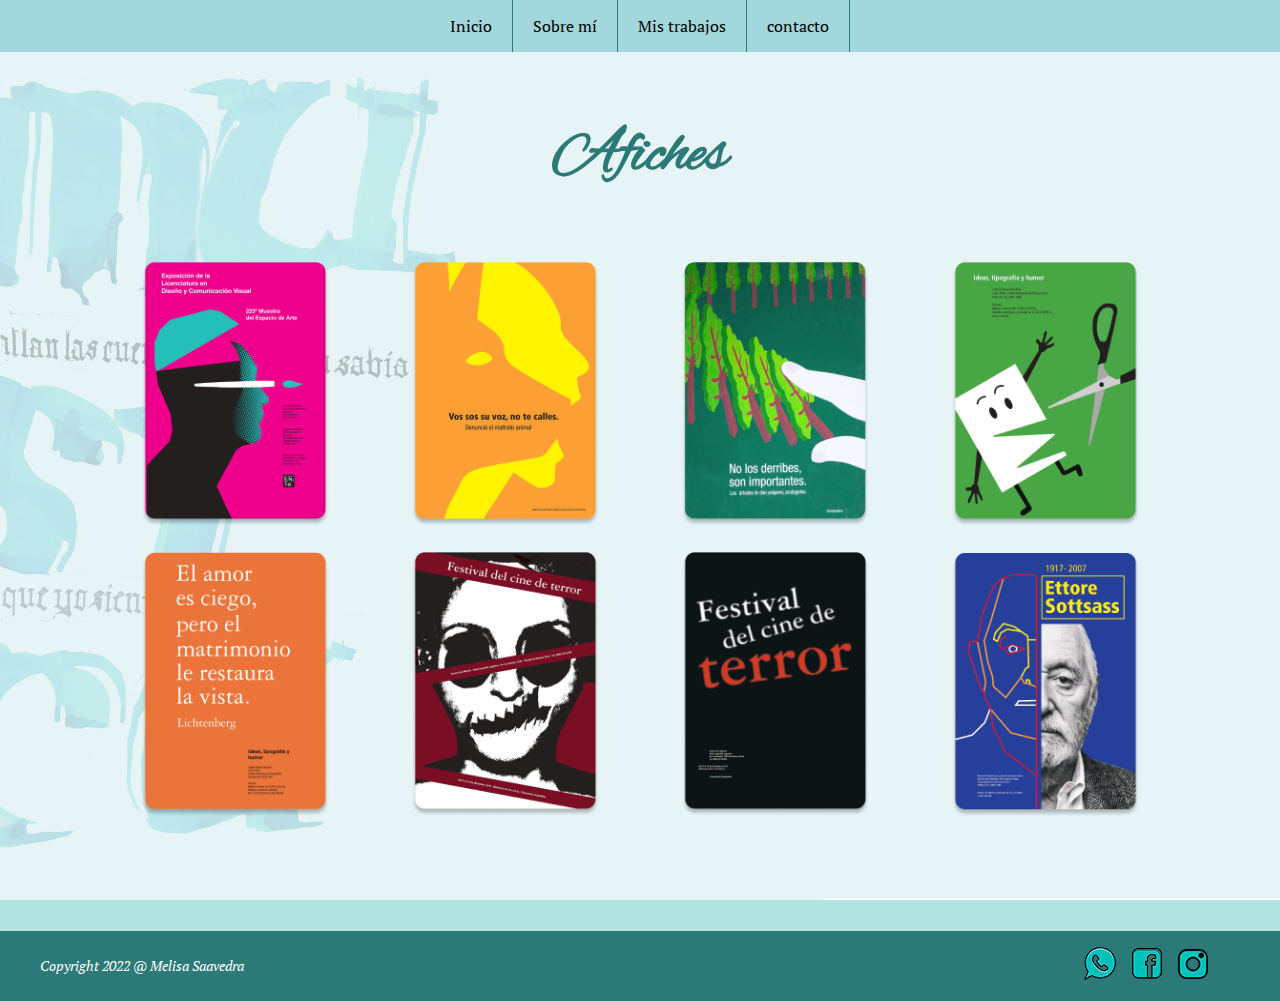
==== afiches.html @ f58b925c "se agega el proyecto" ====
<!doctype html>
<html>
<head>
<meta charset="utf-8">
<meta name="viewport" content="width=device-width, initial-scale=1.0">
<title>Afiches- Melisa Saavedra</title>
<link href="estilos.css" rel="stylesheet" type="text/css">
	<!--css js galeria-->
<link tyle="text/css" rel="stylesheet" href="css/jquery.fancybox.css">
</head>
<body class="fondo-galerias">
	<!---------------HEADER-------------------------->
	<header class="flex-container-header">
		<input type="checkbox" id="btn-menu">
		<label for="btn-menu"><img src= "img/menu.png" alt="menu"></label>
		<nav class="menu">
			<ul>
				<li>
					<a class="texto-nav" href="inicio.html" target="_self">Inicio</a>
				</li>
				<li>
					<a class="texto-nav" href="index.html" target="_self" >Sobre mí</a>
				</li>
				<li>
					<a class="texto-nav" href="trabajos.html" target="_self">Mis trabajos</a>
				</li>
				<li>
					<a class="texto-nav" href="contacto.html" target="_self">contacto</a>
				</li>
			</ul>
		</nav>
	</header>
	<!---------------GALERIA------------------------>
	<main class="main-galerias">
		<section>
			<article>
				<h1 class= "titulo-galerias">
					Afiches
				</h1>
			</article>
		</section>
		<section class="galeria">
			<article>
				<a href="img/afiches/afiche1.png" data-fancybox="gallery" data-caption="Afiche para Exposición">
					<img src="img/afiches/afiche1-miniatura.png" alt="afiche" width="189px" height="265px"> 
				</a>
			</article>
			<article>
				<a href="img/afiches/afiche2.png" data-fancybox="gallery" data-caption="Afiche de concientización">
					<img src="img/afiches/afiche2-miniatura.png" alt="afiche" width="189px" height="265px">
				</a>
			</article>
			<article>
				<a href="img/afiches/afiche3.png" data-fancybox="gallery" data-caption="Afiche de concientización">
					<img src="img/afiches/afiche3-miniatura.png" alt="afiche" width="189px" height="265px">
				</a>
			</article>
			<article>
				<a href="img/afiches/afiche4.png" data-fancybox="gallery" data-caption="Afiche publicitario humorístico">
					<img src="img/afiches/afiche4-miniatura.png" alt="afiche" width="189px" height="265px">
				</a>
			</article>
			<article>
				<a href="img/afiches/afiche5.png" data-fancybox="gallery" data-caption="Afiche publicitario tipográfico y humorístico">
					<img src="img/afiches/afiche5-miniatura.png" alt="afiche" width="189px" height="265px"> 
				</a>
			</article>
			<article>
				<a href="img/afiches/afiche6.png" data-fancybox="gallery" data-caption="Afiche publicitario para cine de terror">
					<img src="img/afiches/afiche6-miniatura.png" alt="afiche" width="189px" height="265px">
				</a>
			</article>
			<article>
				<a href="img/afiches/afiche7.png" data-fancybox="gallery" data-caption="Afiche tipográfico pblicitario">
					<img src="img/afiches/afiche7-miniatura.png" alt="afiche" width="189px" height="265px">
				</a>
			</article>
			<article>
				<a href="img/afiches/afiche8.png" data-fancybox="gallery" data-caption="Afiche y postal sobre el arquitecto Sottsass">
					<img src="img/afiches/afiche8-miniatura.png" alt="afiche" width="189px" height="265px">
				</a>
			</article>
		</section>
	</main>
	<!---------------FOOTER----------------------------->
	<footer>
		<section id="copy">
			<div>Copyright 2022 @ Melisa Saavedra</div>
		</section>
		<section class="redes">
			<a class="icono" href="https://api.whatsapp.com/send?phone=541125452559" target="_blank">
				<img src="img/whatsapp.png" width="32" height="33" alt="icono whatsapp"/>
			</a>
			<a class="icono" href="https://www.facebook.com/melisa.saavedra.33/" target="_blank">
				<img src="img/facebook.png" width="30" height="31" alt="icono facebook"/>
			</a>
			<a class="icono" href="https://www.instagram.com/melisasaav.28/" target="_blank" >
				<img src="img/instagram.png" width="30" height="30" alt="icono instagram"/>
			</a>
		</section>
	</footer>
	<!---------------GALERIA JS--------------------->
	<script src="js/jquery.fancybox.min.js"></script>
	<script src="js/jquery.min.js"></script>
	<script src="js/jquery.fancybox.js"></script>
</body>
</html>
---- estilos.css ----
@charset "utf-8";
/* CSS Document */
@import url('https://fonts.googleapis.com/css2?family=PT+Serif&display=swap');
@font-face {
	font-family: "AlexBrush-Regular";
	src: url("fonts/AlexBrush-Regular.ttf") format('truetype');
	font-weight: normal;
	font-style: normal;
}
* {
	margin: 0px;
	padding: 0px;
	list-style: none;
	text-decoration: none;
	font-family: 'PT Serif', serif;
}
::selection {
	color: #419B9B;
	background: #79C8CD;
}
body {
	background-color: #B1E3E3;
}
body h1, h2 {
	font-family: "AlexBrush-Regular";
}
/*-------MENU---------*/
*.flex-container-header {
	display: flex;
	flex-direction: column;
	align-items: center;
}
header {
	width: 100%;
	background-color: #A2D7DC;
	position: fixed;
	top: 0px;
	z-index: 1000;
}
#btn-menu {
	display: none;
}
header label {
	width: 45px;
	height: 30px;
	padding: 10px;
	display: none;
	border-right: 1px solid #2B7A78;
}
header label:hover {
	cursor: pointer;
}
.menu ul {
	list-style: none;
	display: flex;
	justify-content: center;
}
.menu li {
	border-right: 1px solid #2B7A78;
}
.menu li a {
	padding: 15px 20px;
	display: block;
	color: #000000;
}
.menu a:hover {
	font-size: 1.2em;
	background-color: #FFFFFF;
	color: #419B9B;
}
nav {
	width: 100%;
	max-width: 700px;
}

nav ul li {
	display: inline;
	list-style: none;
}
/*------HTML INICIO------*/
/*-----animacion del nav se mueve hacia abajo-------*/
.header-inicio-animacion {
	animation: menu-movimiento  normal 5s 1s ease-out both;
}
@-webkit-keyframes menu-movimiento {
	0% {
		top: -100%;
	}
	100% {
		top: 0%;
	}
	
	}
.header-inicio-animacion {
	background-color: transparent;
	font-weight: 700;
	
}
/*-----video-------*/
#video {
	position: fixed;
	min-width: 100%;
	min-height: 100%;
	top: 50%;
	left: 50%;
	transform: translateX(-50%) translateY(-50%);
	z-index: -1;
}
.footer-inicio {
	display: none;
}
.inicio-mobile{
	display: none;
}

/*---H1 MI NOMBRE html index--------*/
.mi-nombre {
	width: 100%;
	max-width: 650px;
	padding-bottom: 20px;
	font-size: 4.375em;
	word-spacing: 10px;
	color: #2B7A78;
	display: flex;
	justify-content: center;
	text-align: center;
}

/*----------H1 ANIMACIÓN hmtl index, afiches, trabajos, contacto------*/
.mi-nombre, .titulo-trabajos-u, .titulo-galerias, .h1-formulario {
	animation: animacion-h1 normal 0.9s 1 ease-out both;
}
@-webkit-keyframes animacion-h1 {
	0% {
		letter-spacing: -0.5em;
		opacity: 0;
	}
	40% {
		opacity: 0.6;
	}
	100% {
		opacity: 1;
	}
}
/*-------MAIN INDEX------*/
.flex-container-main {
	padding-top: 7%;
	display: flex;
	flex-direction: column;
	justify-content: center;
	align-items: center;
}
#main-container {
	width: 100%;
	max-width: 1300px;
	display: flex;
	flex-direction: row-reverse;
}
.datospersonales img {
	margin: 40px 90px 5px 40px;
	border-radius: 20px;
}
.datospersonales h2 {
	width: 50%;
	height: 40px;
	margin: 5px 90px 5px 40px;
	font-size: 1.875em;
	font-family: 'PT Serif', serif;
	font-style: normal;
	color: #2B7A78;
	background-color: #A2D7DC;
	border-radius: 10px;
	display: flex;
	justify-content: center;
	align-items: center;
}
.datospersonales li {
	width: 50%;
	height: 25px;
	font-size: 1.125em;
	font-style: normal;
	color: #2B7A78;
	margin: 5px 90px 5px 40px;
	background-color: #A2D7DC;
	border-radius: 10px;
	display: flex;
	justify-content: center;
	align-items: center;
}
.mi-historia h2, h3 {
	color: #000;
}
main h2 {
	width: 50%;
	margin: 25px 30px 10px 90px;
	font-size: 2.5em;
}
.mi-historia h3 {
	width: 40%;
	margin: 5px 30px 5px 90px;
	font-weight: 700;
	font-style: italic;
	font-size: 1.25em;
}
.mi-historia p {
	margin: 5px 30px 5px 90px;
	font-weight: 400;
	font-style: normal;
	text-align: justify;
	line-height: 130%;
	font-size: 1em;
	color: #000;
}
.habilidades ul {
	width: 70%;
	margin: 10px 30px 10px 90px;
	list-style: none;
	color: #000;
	font-weight: 400;
	font-style: normal;
	font-size: 1em;
}
.educacion {
	width: 55%;
	margin: 10px 30px 40px 90px;
	padding: 20px 40px;
	text-align: left;
	background-color: #A2D7DC;
	border-radius: 20px;
}
.educacion h2, h3, h4, p {
	margin: 10px;
}
.educacion h2 {
	width: 40%;
	color: #2B7A78;
}
.educacion h3, h4, p, li {
	text-align: left;
	list-style: none;
}
.educacion h3 {
	color: #2B7A78;
	font-weight: 700;
	font-style: italic;
	font-size: 1.25em;
}
.educacion h4 {
	font-weight: 700;
	font-style: normal;
	font-size: 0.9375em;
}
.educacion p {
	padding: 0px;
	font-weight: 400;
	font-style: normal;
	font-size: 0.9375em;
}
/*--------fondo html trabajos, galeria, contacto------------*/
.fondo-trabajos, .fondo-galerias, .fondo-contacto {
	width: 100%;
	background-image: url(img/fondo-cv.jpg);
	background-size: 100vw 100vh;
	background-attachment: fixed;
}
/*--------main de html trabajos, las galerias, contacto ------------*/
.main-trabajos-unla, .main-galerias, .main-contacto {
	padding-top: 7%;

}
/*----------H1 de html trabajos y las galerias------*/
.titulo-trabajos-u, .titulo-galerias {
	padding: 2% 20% 2%;
	font-size: 4em;
	text-align: center;
	color: #2B7A78;
}
/*--------------HTML TRABAJOS--------------------*/
.secciones-trabajos {
	margin: 0px auto;
	padding: 3% 3% 7%;
	display: grid;
	/*NOTA: el css original era: grid-template-columns: repeat(auto-fit, minmax(250px, 1fr)); pero al hacerlo asi sale un error en dw, solo deja con px*/
	grid-template-columns: repeat(auto-fit, minmax(250px, 1px));
	grid-gap: 20px;
	grid-auto-flow: dense;
	justify-content: center;
	box-sizing: border-box;
	-webkit-text-size-adjust: 100%;
	margin-block-start: 0px;
	margin-inline-end: 0px;
	padding-inline-start: 20px;
	padding-inline-end: 20px;
}
.seccion-trabajo {
	height: 20em;
	padding: 6%;
	position: relative;
	box-sizing: border-box;
	-webkit-text-size-adjust: 100%;
	background-color: #A2D7DC;
	border-radius: 10px;
	display: flex;
	flex-direction: column;
	justify-content: center;
	align-items: center;
}
.seccion-trabajo a {
	color: black;
}
.seccion-trabajo a:hover {
	padding: 2% 4%;
	font-size: 1.2em;
	font-weight: 700;
	color: #2B7A78;
	background-color: white;
	border-radius: 20px;
	align-items: center;
	cursor: pointer;
}
.titulo-secciones {
	width: 60%;
	margin: 5px;
	font-size: 1.1em;
	color: #2B7A78;
	font-family: 'PT Serif', serif;
	font-style: normal;
	display: flex;
	text-align: center;
	justify-content: center;
}

/*--------HTML de las galerias-------------*/
/*--------main grid-------------*/
.galeria {
	margin: 0px auto;
	padding: 2% 4% 6%;
	display: grid;
	/*NOTA: el css original era: grid-template-columns: repeat(auto-fit, minmax(250px, 1fr)); pero al hacerlo asi sale un error en dw, solo deja con px*/
	grid-template-columns: repeat(auto-fit, minmax(250px, 1px));
	grid-gap: 20px;
	grid-auto-flow: dense;
	justify-content: center;
	justify-items: center;
	box-sizing: border-box;
	-webkit-text-size-adjust: 100%;
	margin-block-end: 2em;
	margin-block-start: 1em;
	margin-inline-start: 0px;
	margin-inline-end: 0px;
	padding-inline-start: 40px;
	padding-inline-end: 40px;
}

/*--------HTML CONTACTO-------------*/
.main-contacto {
	display: flex;
	justify-content: center;
	justify-content: space-evenly;
}
.texto-formulario{
	width: 32%;
	display: flex;
}
.art-texto-formulario{
	display: flex;
	flex-direction: column;
	justify-content: center;
	align-items: center;
	text-align: center;
}
.h1-formulario {
	font-size: 3em;
	text-align: center;
	color: #2B7A78;
}
.texto-formulario p {
	padding: 2% 4%;
	font-weight: 700;
}
/*--------formulario--------*/
.formulario-div{
	margin-bottom: 60px;
}
#formulario-contacto {
	width: 100%;
	max-width: 450px;
	margin: auto;
	padding: 10px 20px;
	background: #A2D7DC;
	box-sizing: border-box;
	margin-top: 20px;
	border-radius: 10px;
}
.caja-type, #mensaje {
	width: 100%;
	margin-bottom: 20px;
	padding: 7px;
	fon-size: 1em;
	box-sizing: border-box;
	border: 2px solid #419B9B;
	border-radius: 10px;
}
#mensaje {
	min-height: 200px;
	max-height: 300px;
	max-width: 100%;
}
/*------botones del formulario--------*/
#botones {
	display: flex;
}
#boton-borrar, #boton-enviar {
	margin: 10px 17px;
	padding: 2% 8%;
	font-size: 1.1em;
	background-color: #419B9B;
	color: white;
	border-radius: 6px;
	cursor:pointer;
}
	#boton-enviar:hover{
	color: #2B7A78;
	background-color: white;
}
	#boton-borrar:hover{
	color: #2B7A78;
	background-color: white;
}
/*------------FOOTER---------*/
footer {
	width: 100%;
	height: 50px;
	line-height: 20px;
	font-weight: 400;
	font-style: normal;
	font-size: 0.875em;
}
footer {
	padding: 10px 0px;
	background-color: #2B7A78;
	display: flex;
	flex-direction: row;
	justify-content: space-between;
	align-content: center;
	align-items: center;
}
#copy {
	margin: 10px 10px 10px 40px;
	color: #FFFFFF;
	font-style: italic;
	text-align: right;
}
.redes {
	display: flex;
	flex-direction: row;
	align-items: center;
	padding: 0px 64px 0px 0px;
}
.icono {
	padding: 0px 8px;
}

@media screen and (max-width: 600px) {
	
	/*-----Menu Mobile--------*/
	.flex-container-header {
		display:block;
		align-items: normal;
	}
	header label {
		display: block;
	}
	.menu {
		width: 70%;
		margin-left: -70%;
		position: absolute;
		background: #A2D7DC;
		transition: all 0.5s;
	}
	.menu ul {
		display: flex;
		flex-direction: column;
	}
	.menu li {
		font-size: 0.9375em;
		border: 1px solid #2B7A78;
	}
	#btn-menu:checked ~ .menu {
		margin: 0;
		justify-content: flex-start;
	}
	/*----------HTML INICIO--------*/
	.header-inicio-animacion {
		background-color:  #A2D7DC;
		animation: none;
	}
	.body-inicio-mobile{
	width: 100%;
	background-image: url( "img/fondomobile.jpg");
	background-attachment: fixed;
	}
	#video {
	display: none;
	}
	.inicio-mobile {
		display: block;
	}
	.inicio-art-mobile {
		width: 81%;
		padding: 30% 10%;
		color: white;
		display: flex;
		flex-direction: column;
		justify-content: center;
		align-items: center;
		text-align: center;
	}
	.inicio-art-mobile h1 {
		font-size: 4em;
	}
	.inicio-art-mobile h2 {
		font-size: 2em;
		font-family: 'PT Serif', serif;
		font-weight: 700;
	}
	.inicio-art-mobile p {
		font-size: 1.2em;
		text-align: center;
	}
	.footer-inicio {
		display: block;
	}
	.footer-inicio {
		display: flex;
	}
	/*--------ANIMACION DE LOS H1 HTMLS-------------*/
	.mi-nombre, .titulo-trabajos-u, .titulo-galerias, .h1-formulario{
		animation: none;
	}
	/*--------HTML INDEX-------------*/
	/*--------H1 -------------*/
	.mi-nombre {
		margin: 0px;
		font-size: 2.5em;
		word-spacing: 5px;
		text-align: center;
	}
	/*--------MAIN -------------*/
	.flex-container-main {
		padding-top: 30%;
		flex-direction: column;
	}
	.datospersonales img {
		display: none;
	}
	.datospersonales h2 {
		width: auto;
		margin: 20px 30px 10px;
		font-size: 1.3125em;
		border-radius: 30px;
	}
	.datospersonales li {
		width: auto;
		margin: 5px 30px 10px;
		border-radius: 30px;
		font-size: 1em;
	}
	main h2 {
		width: auto;
		margin: 20px 30px 10px;
		font-size: 2.1875em;
	}
	#main-container {
		display: flex;
		flex-direction: column;
	}
	.mi-historia h3 {
		width: auto;
		margin: 5px 30px;
		font-size: 1.125em;
	}
	.mi-historia  p {
		width: auto;
		margin: 5px 30px;
		font-size: 1.125em;
	}
	.habilidades ul {
		margin: 10px 30px;
		font-size: 0.9375em;
	}
	.educacion {
		width: auto;
		margin: 20px 30px 30px;
	}
	.educacion h3 {
		font-size: 1.125em;
	}
	.educacion h4 {
		font-size: 0.9375em;
	}
	.educacion p {
		font-size: 0.9375em;
	}
	
	/*--------body html trabajos, afiches, contacto------------*/
	.fondo-trabajos, .fondo-galerias, .fondo-contacto {
		background-color: #DEF2F1;
		background-image: none;
}
	/*--------GRID html trabajos------------*/
	.seccion-trabajo {
		grid-template-columns: repeat(auto-fit, minmax(170px, 1px));
		grid-gap: 23px;
		padding: 1% 3% 1%;
		height: 24em;
	}
	.seccion-trabajo a {
		padding: 6% 30%;
		color: white;
		font-size: 1.2em;
		font-weight: 700;
		background-color: #2B7A78;
		border-radius: 20px;
		align-items: center;
	}
	.seccion-trabajo a:hover {
		padding: 6% 30%;
		font-size: 1.2em;
		font-weight: 700;
		color: #2B7A78;
		background-color: white;
	
	}
	/*-------- html afiches------------*/
	.galeria {
		grid-template-columns: repeat(auto-fit, minmax(204px, 1px));
	}
	/*-------FORMULARIO HTML MOBILE---------*/
	.main-contacto {
		flex-direction: column;
		align-items: center;
	}
	.texto-formulario{
		width: 85%;
		padding-top:10%;
		flex: none;
	}
	.texto-formulario p {
		text-align: center;
	}
	.formulario {
		padding: 6% 7%;
	}
	.formulario-div {
		width: auto;
	}
	#botones {
		justify-content: center;
	}
	#formulario-contacto {
		width: 100%;
	}
	/*--------FOOTER-------------*/
	footer {
		padding: 10px 0px;
		line-height: 15px;
		font-size: 0.8125em;
	}
	footer {
		display: flex;
		flex-direction: column;
		align-items: center;
		justify-content: center
	}
	#copy {
		margin: 10px 10px 5px;
	}
	.redes {
		padding: 0px;
	}
}
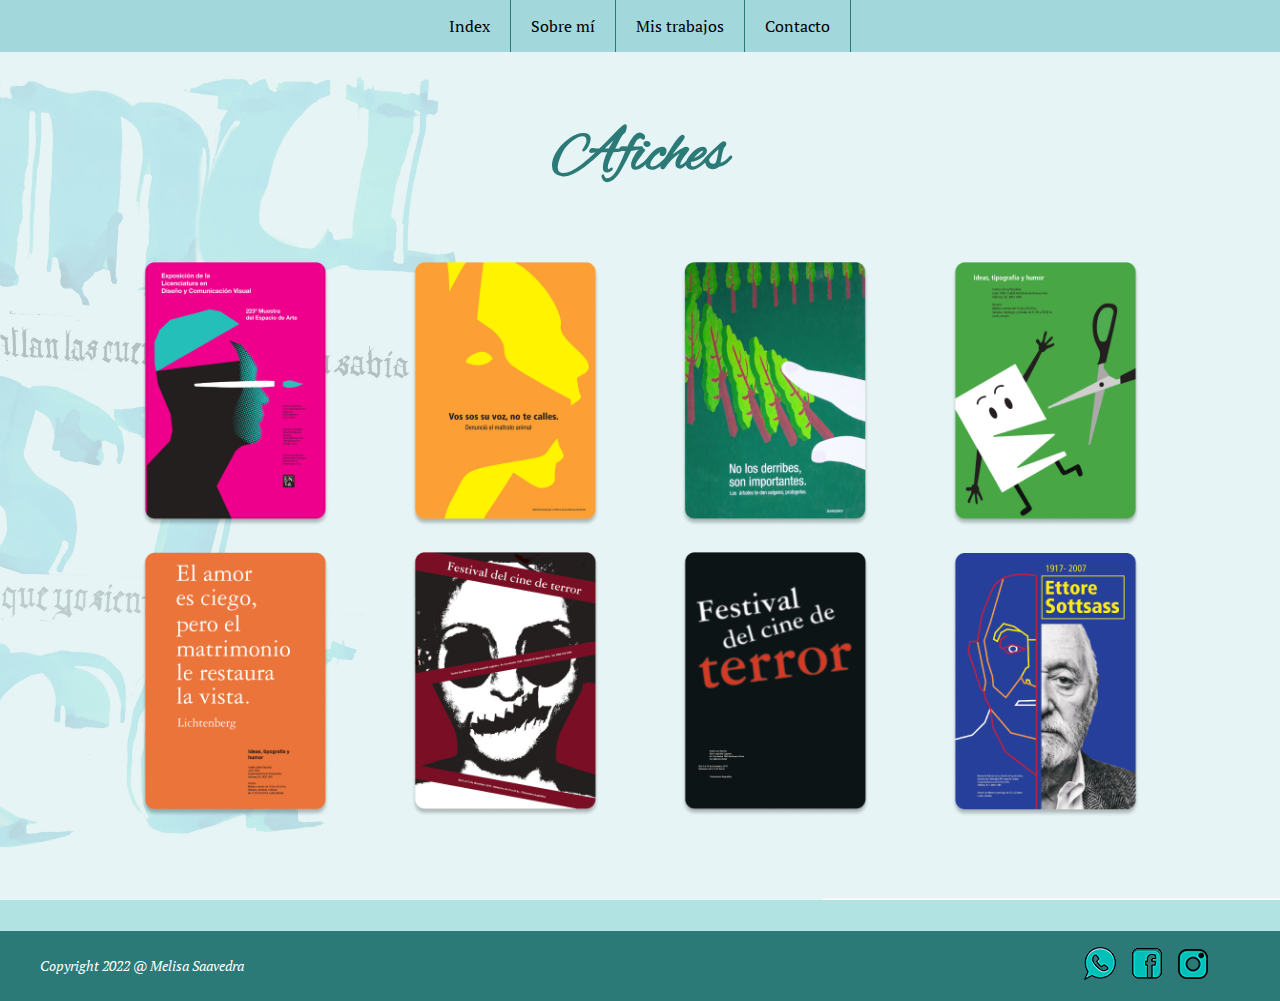
==== commit 1b1d6137: "correciones" ====
--- a/afiches.html
+++ b/afiches.html
@@ -3,46 +3,42 @@
 <head>
 <meta charset="utf-8">
 <meta name="viewport" content="width=device-width, initial-scale=1.0">
-<title>Afiches- Melisa Saavedra</title>
+<title>Afiches - Melisa Saavedra</title>
 <link href="estilos.css" rel="stylesheet" type="text/css">
 	<!--css js galeria-->
 <link tyle="text/css" rel="stylesheet" href="css/jquery.fancybox.css">
 </head>
-<body class="fondo-galerias">
+<body class="fondo">
 	<!---------------HEADER-------------------------->
 	<header class="flex-container-header">
 		<input type="checkbox" id="btn-menu">
-		<label for="btn-menu"><img src= "img/menu.png" alt="menu"></label>
+		<label for="btn-menu">
+			<img src= "img/menu.png" alt="menu">
+		</label>
 		<nav class="menu">
 			<ul>
 				<li>
-					<a class="texto-nav" href="inicio.html" target="_self">Inicio</a>
+					<a class="texto-nav" href="index.html" target="_self">Index</a>
 				</li>
 				<li>
-					<a class="texto-nav" href="index.html" target="_self" >Sobre mí</a>
+					<a class="texto-nav" href="sobre_mi.html" target="_self">Sobre mí</a>
 				</li>
 				<li>
 					<a class="texto-nav" href="trabajos.html" target="_self">Mis trabajos</a>
 				</li>
 				<li>
-					<a class="texto-nav" href="contacto.html" target="_self">contacto</a>
+					<a class="texto-nav" href="contacto.html" target="_self">Contacto</a>
 				</li>
 			</ul>
 		</nav>
 	</header>
 	<!---------------GALERIA------------------------>
 	<main class="main-galerias">
-		<section>
-			<article>
-				<h1 class= "titulo-galerias">
-					Afiches
-				</h1>
-			</article>
-		</section>
+		<h1 class="titulo-galerias">Afiches</h1>
 		<section class="galeria">
 			<article>
 				<a href="img/afiches/afiche1.png" data-fancybox="gallery" data-caption="Afiche para Exposición">
-					<img src="img/afiches/afiche1-miniatura.png" alt="afiche" width="189px" height="265px"> 
+					<img src="img/afiches/afiche1-miniatura.png" alt="afiche" width="189px" height="265px">
 				</a>
 			</article>
 			<article>
@@ -94,7 +90,7 @@
 			<a class="icono" href="https://www.facebook.com/melisa.saavedra.33/" target="_blank">
 				<img src="img/facebook.png" width="30" height="31" alt="icono facebook"/>
 			</a>
-			<a class="icono" href="https://www.instagram.com/melisasaav.28/" target="_blank" >
+			<a class="icono" href="https://www.instagram.com/melisasaav.28/" target="_blank">
 				<img src="img/instagram.png" width="30" height="30" alt="icono instagram"/>
 			</a>
 		</section>
@@ -104,4 +100,4 @@
 	<script src="js/jquery.min.js"></script>
 	<script src="js/jquery.fancybox.js"></script>
 </body>
-</html>+</html>
--- a/estilos.css
+++ b/estilos.css
@@ -77,9 +77,9 @@
 	display: inline;
 	list-style: none;
 }
-/*------HTML INICIO------*/
+/*------HTML INDEX------*/
 /*-----animacion del nav se mueve hacia abajo-------*/
-.header-inicio-animacion {
+.header-index-animacion {
 	animation: menu-movimiento  normal 5s 1s ease-out both;
 }
 @-webkit-keyframes menu-movimiento {
@@ -89,31 +89,43 @@
 	100% {
 		top: 0%;
 	}
-	
-	}
-.header-inicio-animacion {
+}
+.header-index-animacion {
 	background-color: transparent;
 	font-weight: 700;
-	
 }
 /*-----video-------*/
 #video {
 	position: fixed;
-	min-width: 100%;
-	min-height: 100%;
 	top: 50%;
-	left: 50%;
+	left: 38%;
 	transform: translateX(-50%) translateY(-50%);
-	z-index: -1;
-}
-.footer-inicio {
+}
+.footer-index {
 	display: none;
 }
-.inicio-mobile{
+.index-mobile{
 	display: none;
 }
 
-/*---H1 MI NOMBRE html index--------*/
+/*H1 ANIMACIÓN html inicio, trabajos, contacto, galerias (htmls: afiches, editorial, marcas y branding)*/
+.mi-nombre, .titulo-trabajos-u, .titulo-galerias, .h1-formulario {
+	animation: animacion-h1 normal 0.9s 1 ease-out both;
+}
+@-webkit-keyframes animacion-h1 {
+	0% {
+		letter-spacing: -0.5em;
+		opacity: 0;
+	}
+	40% {
+		opacity: 0.6;
+	}
+	100% {
+		opacity: 1;
+	}
+}
+/*------HTML INICIO------*/
+/*-------MAIN------*/
 .mi-nombre {
 	width: 100%;
 	max-width: 650px;
@@ -125,24 +137,6 @@
 	justify-content: center;
 	text-align: center;
 }
-
-/*----------H1 ANIMACIÓN hmtl index, afiches, trabajos, contacto------*/
-.mi-nombre, .titulo-trabajos-u, .titulo-galerias, .h1-formulario {
-	animation: animacion-h1 normal 0.9s 1 ease-out both;
-}
-@-webkit-keyframes animacion-h1 {
-	0% {
-		letter-spacing: -0.5em;
-		opacity: 0;
-	}
-	40% {
-		opacity: 0.6;
-	}
-	100% {
-		opacity: 1;
-	}
-}
-/*-------MAIN INDEX------*/
 .flex-container-main {
 	padding-top: 7%;
 	display: flex;
@@ -256,19 +250,18 @@
 	font-style: normal;
 	font-size: 0.9375em;
 }
-/*--------fondo html trabajos, galeria, contacto------------*/
-.fondo-trabajos, .fondo-galerias, .fondo-contacto {
+/*--fondo html trabajos, contacto, galerias (htmls: afiches, editorial, marcas y branding)--*/
+.fondo {
 	width: 100%;
 	background-image: url(img/fondo-cv.jpg);
 	background-size: 100vw 100vh;
 	background-attachment: fixed;
 }
-/*--------main de html trabajos, las galerias, contacto ------------*/
+/*----main de html trabajos, contacto,  galerias (htmls: afiches, editorial, marcas y branding)--*/
 .main-trabajos-unla, .main-galerias, .main-contacto {
 	padding-top: 7%;
-
-}
-/*----------H1 de html trabajos y las galerias------*/
+}
+/*----------H1 de html trabajos, galerias (htmls: afiches, editorial, marcas y branding)------*/
 .titulo-trabajos-u, .titulo-galerias {
 	padding: 2% 20% 2%;
 	font-size: 4em;
@@ -330,7 +323,7 @@
 	justify-content: center;
 }
 
-/*--------HTML de las galerias-------------*/
+/*--------HTML galerias (htmls: afiches, editorial, marcas y branding)-------------*/
 /*--------main grid-------------*/
 .galeria {
 	margin: 0px auto;
@@ -355,7 +348,6 @@
 /*--------HTML CONTACTO-------------*/
 .main-contacto {
 	display: flex;
-	justify-content: center;
 	justify-content: space-evenly;
 }
 .texto-formulario{
@@ -379,7 +371,7 @@
 	font-weight: 700;
 }
 /*--------formulario--------*/
-.formulario-div{
+.formulario-art{
 	margin-bottom: 60px;
 }
 #formulario-contacto {
@@ -419,11 +411,11 @@
 	border-radius: 6px;
 	cursor:pointer;
 }
-	#boton-enviar:hover{
+	#boton-enviar:hover {
 	color: #2B7A78;
 	background-color: white;
 }
-	#boton-borrar:hover{
+	#boton-borrar:hover {
 	color: #2B7A78;
 	background-color: white;
 }
@@ -451,6 +443,7 @@
 	font-style: italic;
 	text-align: right;
 }
+/*-----iconos redes de  footer-----*/
 .redes {
 	display: flex;
 	flex-direction: row;
@@ -463,7 +456,7 @@
 
 @media screen and (max-width: 600px) {
 	
-	/*-----Menu Mobile--------*/
+	/*-----MENU HAMBURGUESA Mobile--------*/
 	.flex-container-header {
 		display:block;
 		align-items: normal;
@@ -490,25 +483,28 @@
 		margin: 0;
 		justify-content: flex-start;
 	}
-	/*----------HTML INICIO--------*/
-	.header-inicio-animacion {
-		background-color:  #A2D7DC;
+	/*----------HTML INDEX--------*/
+	.header-index-animacion {
+		background-color: #A2D7DC;
 		animation: none;
 	}
-	.body-inicio-mobile{
-	width: 100%;
-	background-image: url( "img/fondomobile.jpg");
+	.body-index-mobile {
+	width: 100%;
+	background-image: url("img/fondomobile.jpg");
 	background-attachment: fixed;
 	}
 	#video {
 	display: none;
 	}
-	.inicio-mobile {
+	.index-mobile {
 		display: block;
 	}
-	.inicio-art-mobile {
-		width: 81%;
-		padding: 30% 10%;
+	.index-mobile {
+		padding: 30% 2% 20%;
+	}
+	.index-art-mobile {
+		width: auto;
+		margin: 20px 31px 30px;
 		color: white;
 		display: flex;
 		flex-direction: column;
@@ -516,29 +512,30 @@
 		align-items: center;
 		text-align: center;
 	}
-	.inicio-art-mobile h1 {
+	.index-art-mobile h1 {
 		font-size: 4em;
 	}
-	.inicio-art-mobile h2 {
+	.index-art-mobile h2 {
 		font-size: 2em;
 		font-family: 'PT Serif', serif;
 		font-weight: 700;
 	}
-	.inicio-art-mobile p {
+	.index-art-mobile p {
 		font-size: 1.2em;
 		text-align: center;
 	}
-	.footer-inicio {
+	.footer-index {
 		display: block;
 	}
-	.footer-inicio {
+	.footer-index {
 		display: flex;
 	}
 	/*--------ANIMACION DE LOS H1 HTMLS-------------*/
-	.mi-nombre, .titulo-trabajos-u, .titulo-galerias, .h1-formulario{
+	.mi-nombre, .titulo-trabajos-u, .titulo-galerias, .h1-formulario {
 		animation: none;
-	}
-	/*--------HTML INDEX-------------*/
+		text-align: center;
+	}
+	/*--------HTML INICIO-------------*/
 	/*--------H1 -------------*/
 	.mi-nombre {
 		margin: 0px;
@@ -580,7 +577,7 @@
 		margin: 5px 30px;
 		font-size: 1.125em;
 	}
-	.mi-historia  p {
+	.mi-historia p {
 		width: auto;
 		margin: 5px 30px;
 		font-size: 1.125em;
@@ -602,18 +599,21 @@
 	.educacion p {
 		font-size: 0.9375em;
 	}
-	
-	/*--------body html trabajos, afiches, contacto------------*/
-	.fondo-trabajos, .fondo-galerias, .fondo-contacto {
+	/*---body html trabajos, contacto, galerias (htmls: afiches, editorial, marcas y branding)---*/
+	.fondo {
 		background-color: #DEF2F1;
 		background-image: none;
-}
+	}
 	/*--------GRID html trabajos------------*/
 	.seccion-trabajo {
 		grid-template-columns: repeat(auto-fit, minmax(170px, 1px));
 		grid-gap: 23px;
 		padding: 1% 3% 1%;
 		height: 24em;
+	}
+	/*------------------*/
+	.titulo-trabajos-u {
+		padding: 20% 0%;
 	}
 	.seccion-trabajo a {
 		padding: 6% 30%;
@@ -630,9 +630,8 @@
 		font-weight: 700;
 		color: #2B7A78;
 		background-color: white;
-	
-	}
-	/*-------- html afiches------------*/
+	}
+	/*--------GRID galerias (htmls: afiches, editorial, marcas y branding)------------*/
 	.galeria {
 		grid-template-columns: repeat(auto-fit, minmax(204px, 1px));
 	}
@@ -641,7 +640,7 @@
 		flex-direction: column;
 		align-items: center;
 	}
-	.texto-formulario{
+	.texto-formulario {
 		width: 85%;
 		padding-top:10%;
 		flex: none;
@@ -661,7 +660,7 @@
 	#formulario-contacto {
 		width: 100%;
 	}
-	/*--------FOOTER-------------*/
+	/*--------FOOTER MOBILE-------------*/
 	footer {
 		padding: 10px 0px;
 		line-height: 15px;
